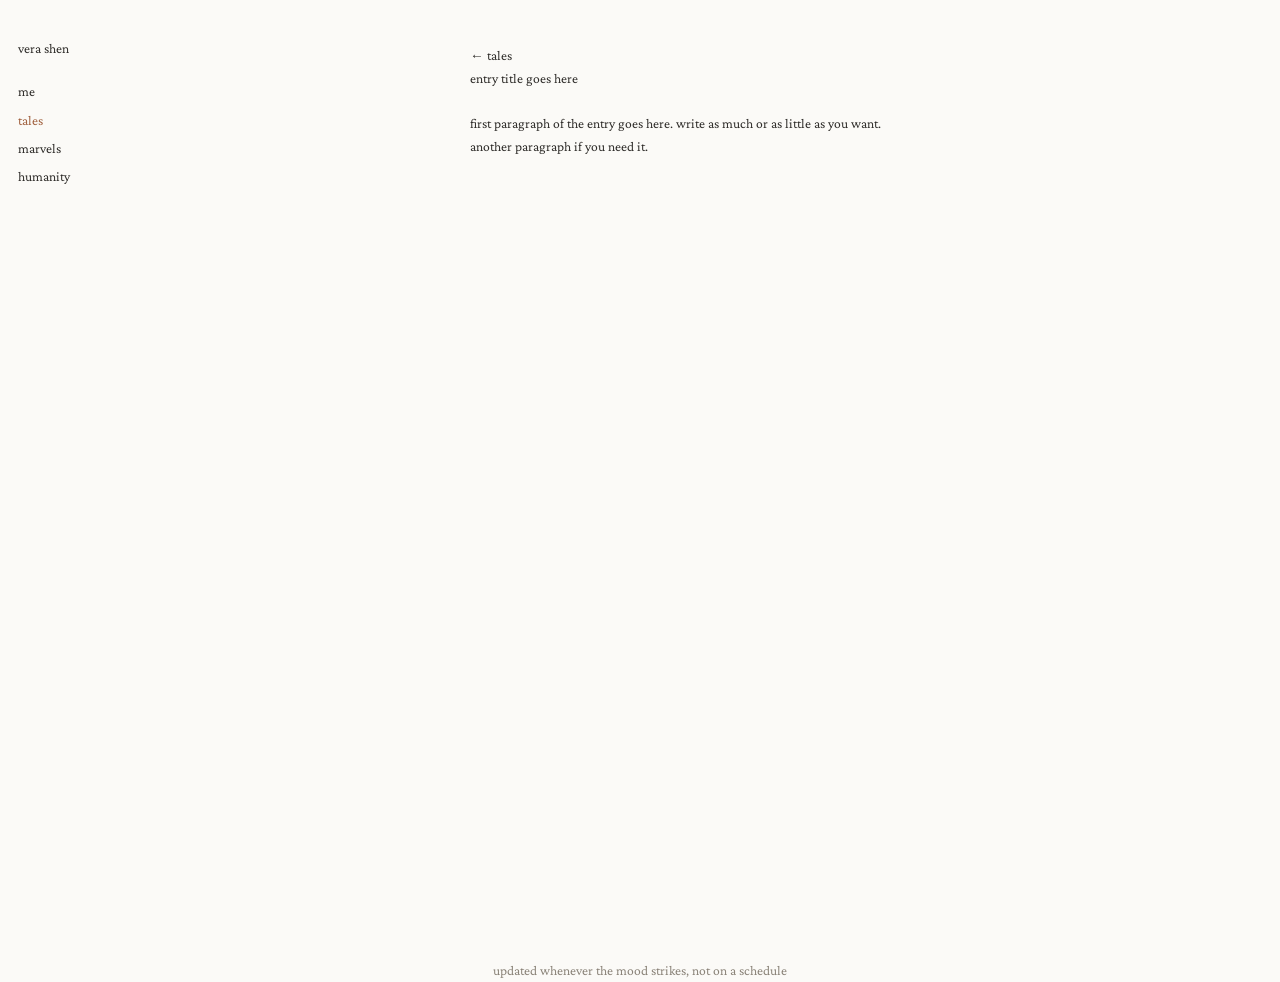
==== _template.html @ f2f9c2e2 "Add files via upload" ====
<!DOCTYPE html>
<html lang="en">
<head>
<meta charset="UTF-8">
<meta name="viewport" content="width=device-width, initial-scale=1">
<title>entry title — vera shen</title>
<link rel="stylesheet" href="../style.css">
</head>
<body>
<div class="wrapper">

  <aside class="sidebar">
    <div class="name">vera shen</div>
    <nav>
      <a href="../index.html">me</a>
      <a href="../tales.html" class="active">tales</a>
      <a href="../marvels.html">marvels</a>
      <a href="../humanity.html">humanity</a>
    </nav>
  </aside>

  <main class="main">
    <div class="content">
      <a href="../tales.html" class="back-link">← tales</a>
      <h1 class="page-title">entry title goes here</h1>
      <p>first paragraph of the entry goes here. write as much or as little as you want.</p>
      <p>another paragraph if you need it.</p>
    </div>
  </main>

</div>

<footer>updated whenever the mood strikes, not on a schedule</footer>
</body>
</html>
---- style.css ----
@import url('https://fonts.googleapis.com/css2?family=Crimson+Pro:wght@400&display=swap');

:root {
  --bg: #fbfaf7;
  --text: #2f2d2a;
  --accent: #a1613f;
  --muted: #8a8378;
}

* {
  box-sizing: border-box;
  font-weight: 400 !important;
}

html, body {
  margin: 0;
  padding: 0;
  background: var(--bg);
  color: var(--text);
  font-family: 'Crimson Pro', serif;
  font-size: 0.92rem;
  line-height: 1.7;
  text-transform: lowercase;
}

h1, h2, h3, p, a, nav, li, span, footer {
  font-size: inherit;
  font-weight: inherit;
  text-transform: inherit;
  margin: 0;
}

a {
  color: inherit;
  text-decoration: none;
}

.wrapper {
  display: flex;
  min-height: 100vh;
}

/* left sidebar: slim, fixed, pinned to the far left, left-aligned */
.sidebar {
  width: 140px;
  flex-shrink: 0;
  padding: 2.5rem 1.25rem 2rem;
  position: sticky;
  top: 0;
  height: 100vh;
  display: flex;
  flex-direction: column;
  align-items: flex-start;
  text-align: left;
}

.sidebar .name {
  margin-bottom: 1.4rem;
}

.sidebar nav {
  display: flex;
  flex-direction: column;
  gap: 0.35rem;
}

.sidebar nav a:hover,
.sidebar nav a.active {
  color: var(--accent);
}

/* right column: centered within remaining space, not the whole page */
.main {
  flex: 1;
  display: flex;
  justify-content: center;
  padding: 3rem 1.5rem;
}

.content {
  width: 100%;
  max-width: 480px;
}

/* homepage cover placeholder */
.cover {
  width: 100%;
  margin-bottom: 2.5rem;
}

.cover:empty,
.cover:not(:has(img)) {
  aspect-ratio: 3 / 2;
  background: #f0ede6;
  color: var(--muted);
  display: flex;
  align-items: center;
  justify-content: center;
}

.cover img {
  width: 100%;
  height: auto;
  display: block;
}

.quote {
  text-align: center;
  margin-bottom: 3rem;
}

.thoughts {
  display: flex;
  flex-direction: column;
  gap: 2rem;
}

.thought h2 {
  margin-bottom: 0.4rem;
}

.thought p {
  color: var(--text);
}

.page-title {
  margin-bottom: 1.5rem;
}

footer {
  margin-top: 4rem;
  text-align: center;
  color: var(--muted);
}
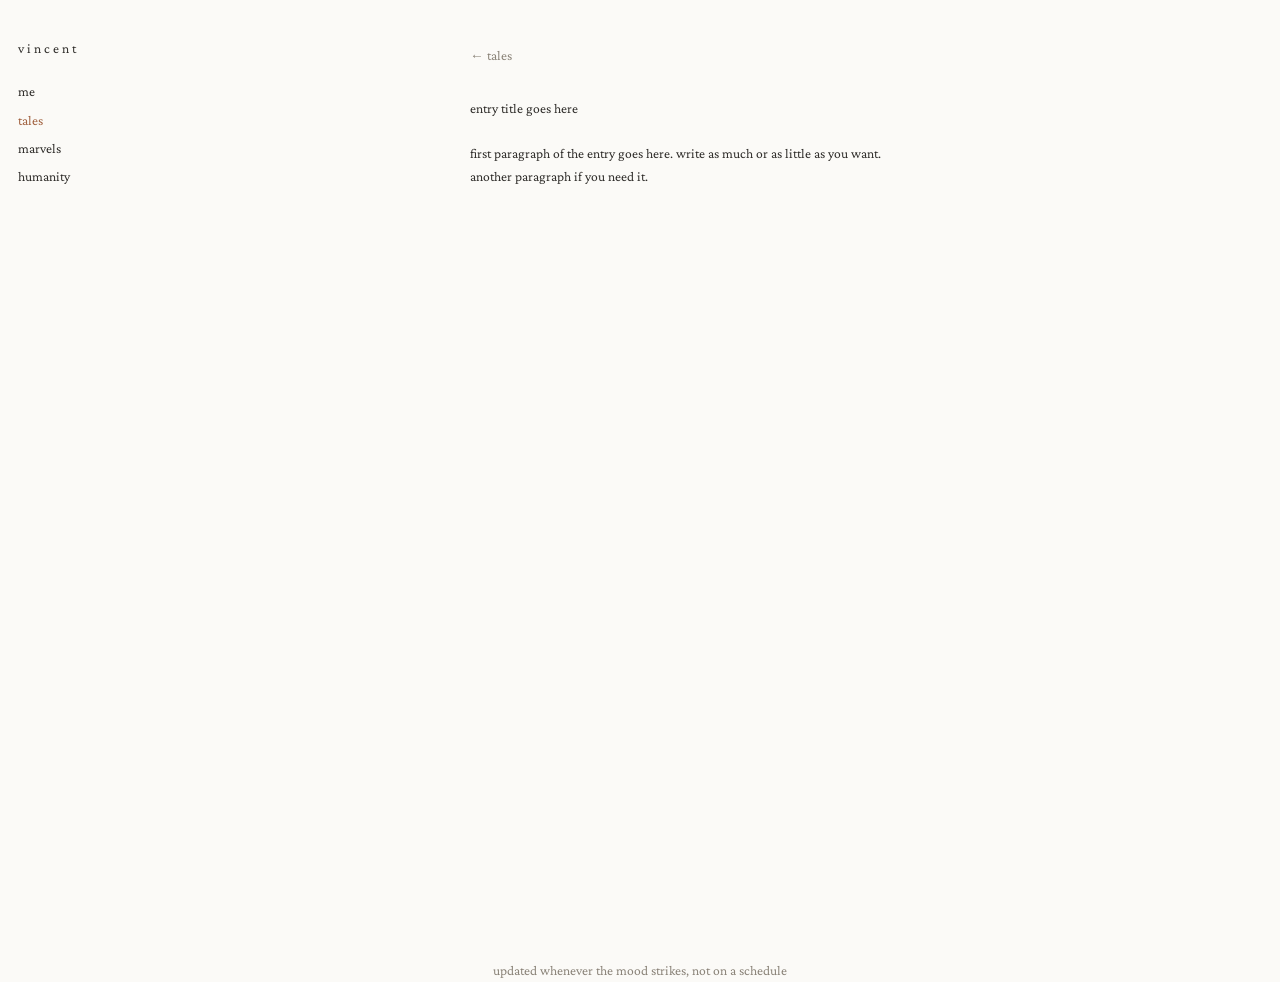
==== commit e3e0be30: "Update _template.html" ====
--- a/_template.html
+++ b/_template.html
@@ -10,7 +10,7 @@
 <div class="wrapper">
 
   <aside class="sidebar">
-    <div class="name">vera shen</div>
+    <div class="name">v i n c e n t</div>
     <nav>
       <a href="../index.html">me</a>
       <a href="../tales.html" class="active">tales</a>
--- a/style.css
+++ b/style.css
@@ -127,6 +127,26 @@
   margin-bottom: 1.5rem;
 }
 
+.entry-list {
+  display: flex;
+  flex-direction: column;
+  gap: 0.6rem;
+}
+
+.entry-list a:hover {
+  color: var(--accent);
+}
+
+.back-link {
+  display: inline-block;
+  color: var(--muted);
+  margin-bottom: 2rem;
+}
+
+.back-link:hover {
+  color: var(--accent);
+}
+
 footer {
   margin-top: 4rem;
   text-align: center;
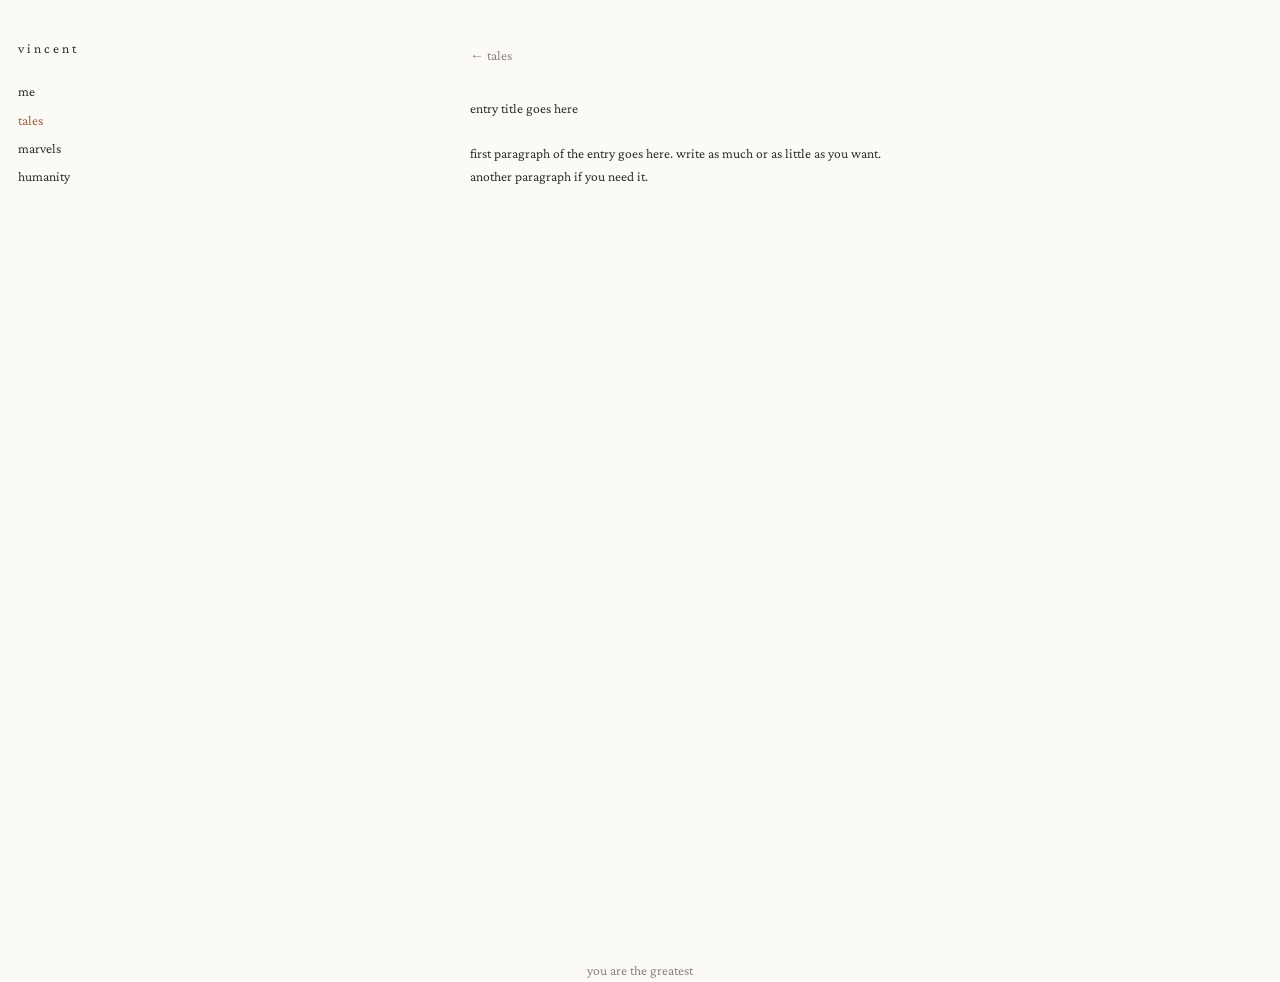
==== commit 0db418ff: "Update _template.html" ====
--- a/_template.html
+++ b/_template.html
@@ -3,7 +3,7 @@
 <head>
 <meta charset="UTF-8">
 <meta name="viewport" content="width=device-width, initial-scale=1">
-<title>entry title — vera shen</title>
+<title>entry title</title>
 <link rel="stylesheet" href="../style.css">
 </head>
 <body>
@@ -30,6 +30,6 @@
 
 </div>
 
-<footer>updated whenever the mood strikes, not on a schedule</footer>
+<footer>you are the greatest</footer>
 </body>
 </html>
